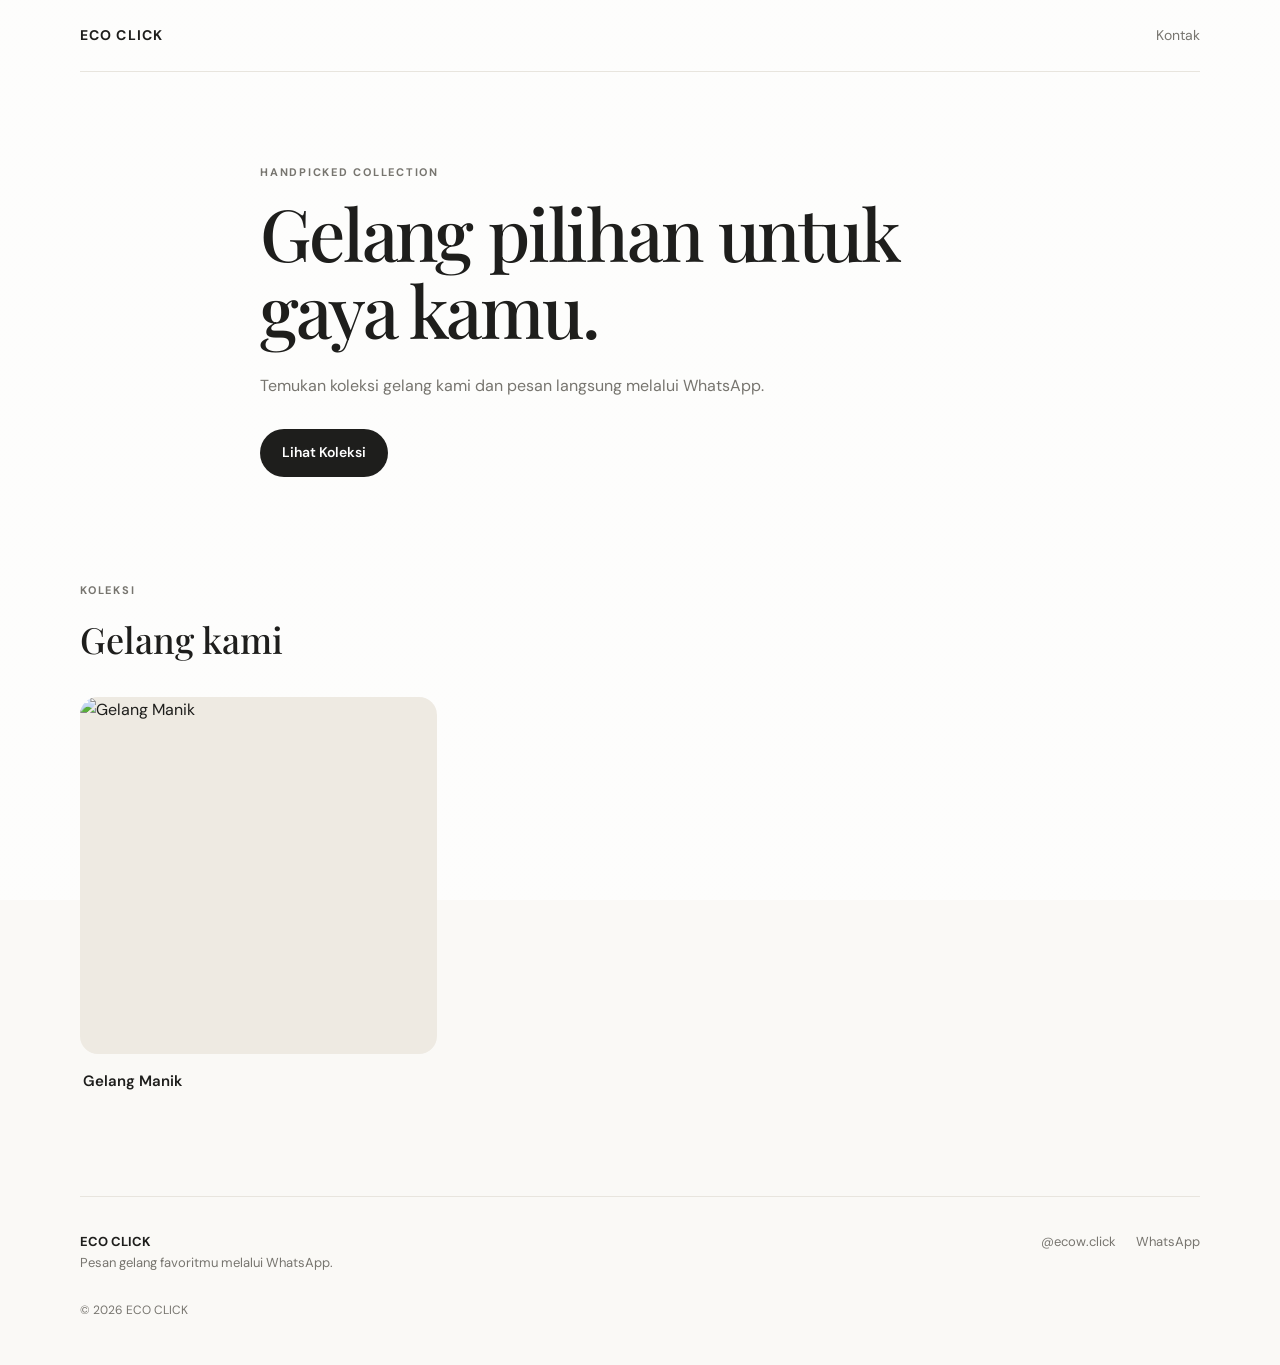
==== index.html @ ca8bfdcc "Add files via upload" ====
<!DOCTYPE html>
<html lang="id">
<head>
  <meta charset="UTF-8">
  <meta name="viewport" content="width=device-width, initial-scale=1.0">
  <meta name="description" content="Koleksi gelang">
  <title>nama toko | Koleksi Gelang</title>
  <link rel="stylesheet" href="style.css">
</head>
<body>
  <header class="header">
    <a href="index.html" class="brand">nama toko</a>
    <a href="#kontak" class="nav-contact">Kontak</a>
  </header>

  <main>
    <section class="hero">
      <p class="eyebrow">HANDPICKED COLLECTION</p>
      <h1>Gelang pilihan untuk gaya kamu.</h1>
      <p class="hero-text">Temukan koleksi gelang kami dan pesan langsung melalui WhatsApp.</p>
      <a href="#koleksi" class="primary-btn">Lihat Koleksi</a>
    </section>

    <section id="koleksi" class="collection">
      <div class="section-heading">
        <p class="eyebrow">KOLEKSI</p>
        <h2>Gelang kami</h2>
      </div>
      <div id="productGrid" class="product-grid"></div>
    </section>
  </main>

  <footer id="kontak" class="footer">
    <div>
      <strong id="footerStoreName">NAMA TOKO</strong>
      <p>Pesan gelang favoritmu melalui WhatsApp.</p>
    </div>
    <div class="footer-links">
      <a id="instagramLink" href="#" target="_blank" rel="noopener">@username</a>
      <a id="whatsappLink" href="#" target="_blank" rel="noopener">WhatsApp</a>
    </div>
    <p class="copyright">© <span id="year"></span> NAMA TOKO</p>
  </footer>

  <script src="script.js"></script>
</body>
</html>
---- style.css ----
@import url('https://fonts.googleapis.com/css2?family=DM+Sans:wght@400;500;600;700&family=Playfair+Display:wght@500;600&display=swap');

:root {
  --bg: #faf9f6;
  --surface: #ffffff;
  --text: #1e1e1c;
  --muted: #77756f;
  --line: #e8e5de;
  --accent: #1e1e1c;
  --radius: 18px;
}

* {
  box-sizing: border-box;
  margin: 0;
  padding: 0;
}

html {
  scroll-behavior: smooth;
}

body {
  background: var(--bg);
  color: var(--text);
  font-family: "DM Sans", sans-serif;
  line-height: 1.6;
}

a {
  color: inherit;
  text-decoration: none;
}

.header {
  width: min(1120px, calc(100% - 40px));
  margin: auto;
  min-height: 72px;
  display: flex;
  align-items: center;
  justify-content: space-between;
  border-bottom: 1px solid var(--line);
}

.brand {
  font-size: 14px;
  font-weight: 700;
  letter-spacing: .08em;
}

.nav-contact,
.back-link {
  font-size: 14px;
  color: var(--muted);
}

.hero {
  width: min(760px, calc(100% - 40px));
  margin: 0 auto;
  padding: 92px 0 105px;
}

.eyebrow {
  font-size: 11px;
  font-weight: 700;
  letter-spacing: .16em;
  color: var(--muted);
  margin-bottom: 12px;
}




body {
  background-image:
    linear-gradient(
      rgba(255, 255, 255, 0.65),
      rgba(255, 255, 255, 0.65)
    ),
    url("images/home-bg.jpeg");

  background-size: cover;
  background-position: center center;
  background-repeat: no-repeat;
  background-attachment: fixed;
}


.hero h1,
.detail-content h1,
.not-found h1 {
  font-family: "Playfair Display", serif;
  font-weight: 500;
  line-height: 1.08;
}

.hero h1 {
  max-width: 700px;
  font-size: clamp(42px, 7vw, 72px);
  letter-spacing: -.03em;
}

.hero-text {
  max-width: 540px;
  margin: 24px 0 30px;
  color: var(--muted);
  font-size: 16px;
}

.primary-btn,
.whatsapp-btn {
  display: inline-flex;
  align-items: center;
  justify-content: center;
  min-height: 48px;
  padding: 0 22px;
  border-radius: 999px;
  background: var(--accent);
  color: white;
  font-size: 14px;
  font-weight: 600;
  transition: transform .2s ease, opacity .2s ease;
}

.primary-btn:hover,
.whatsapp-btn:hover {
  transform: translateY(-2px);
  opacity: .9;
}

.collection {
  width: min(1120px, calc(100% - 40px));
  margin: 0 auto;
  padding-bottom: 100px;
}

.section-heading {
  margin-bottom: 28px;
}

.section-heading h2 {
  font-family: "Playfair Display", serif;
  font-size: 36px;
  font-weight: 500;
}

.product-grid {
  display: grid;
  grid-template-columns: repeat(3, 1fr);
  gap: 24px;
}

.product-card {
  display: block;
}

.product-image-wrap {
  aspect-ratio: 1 / 1;
  overflow: hidden;
  border-radius: var(--radius);
  background: #eeeae2;
}

.product-image {
  width: 100%;
  height: 100%;
  object-fit: contain;
  object-position: center;
  display: block;
  transition: transform .35s ease;
}

.product-card:hover .product-image {
  transform: scale(1.03);
}

.product-info {
  padding: 15px 3px 0;
}

.product-info h3 {
  font-size: 15px;
  font-weight: 600;
}

.product-info p {
  margin-top: 3px;
  color: var(--muted);
  font-size: 14px;
}

.product-detail {
  width: min(1000px, calc(100% - 40px));
  margin: 0 auto;
  padding: 60px 0 100px;
  display: grid;
  grid-template-columns: minmax(0, 1fr) minmax(320px, .8fr);
  gap: 64px;
  align-items: start;
}

.detail-image-wrap {
  border-radius: var(--radius);
  overflow: hidden;
  background: #eeeae2;
}

.detail-image {
  width: 100%;
  display: block;
  aspect-ratio: 1 / 1;
  object-fit: contain;
  object-position: center;
}

.detail-content {
  padding-top: 20px;
}

.detail-content h1 {
  font-size: clamp(38px, 5vw, 56px);
}

.detail-price {
  margin-top: 12px;
  font-size: 19px;
  font-weight: 600;
}

.divider {
  height: 1px;
  background: var(--line);
  margin: 28px 0;
}

.detail-description {
  color: var(--muted);
  font-size: 15px;
}

.contact-box {
  margin-top: 36px;
  padding: 22px;
  background: var(--surface);
  border: 1px solid var(--line);
  border-radius: var(--radius);
}

.contact-label {
  font-size: 12px;
  color: var(--muted);
  text-transform: uppercase;
  letter-spacing: .1em;
}

.contact-number {
  margin: 5px 0 17px;
  font-size: 15px;
  font-weight: 600;
}

.whatsapp-btn {
  width: 100%;
}

.not-found {
  width: min(700px, calc(100% - 40px));
  margin: auto;
  padding: 120px 0;
  text-align: center;
}

.not-found p {
  color: var(--muted);
  margin: 15px 0 25px;
}

.empty {
  color: var(--muted);
}

.footer {
  border-top: 1px solid var(--line);
  width: min(1120px, calc(100% - 40px));
  margin: auto;
  padding: 35px 0 45px;
  display: grid;
  grid-template-columns: 1fr auto;
  gap: 12px 40px;
  color: var(--muted);
  font-size: 13px;
}

.footer strong {
  color: var(--text);
}

.footer-links {
  display: flex;
  gap: 20px;
}

.footer-links a:hover {
  color: var(--text);
}

.copyright {
  grid-column: 1 / -1;
  margin-top: 15px;
  font-size: 12px;
}

@media (max-width: 760px) {
  .header {
    width: min(100% - 28px, 1120px);
  }

  .hero {
    width: min(100% - 28px, 760px);
    padding: 65px 0 75px;
  }

  .hero h1 {
    font-size: 45px;
  }

  .collection {
    width: min(100% - 28px, 1120px);
    padding-bottom: 75px;
  }

  .product-grid {
    grid-template-columns: repeat(2, minmax(0, 1fr));
    gap: 18px 12px;
  }

  .product-info {
    padding-top: 11px;
  }

  .product-info h3 {
    font-size: 14px;
  }

  .product-info p {
    font-size: 13px;
  }

  .product-detail {
    width: min(100% - 28px, 1000px);
    padding: 28px 0 70px;
    display: block;
  }

  .detail-content {
    padding-top: 30px;
  }

  .footer {
    width: min(100% - 28px, 1120px);
    grid-template-columns: 1fr;
  }

  .footer-links {
    margin-top: 10px;
  }
}


@media (max-width: 768px) {
  body {
    background-size: cover;
    background-position: center center;
    background-attachment: scroll;
  }
}
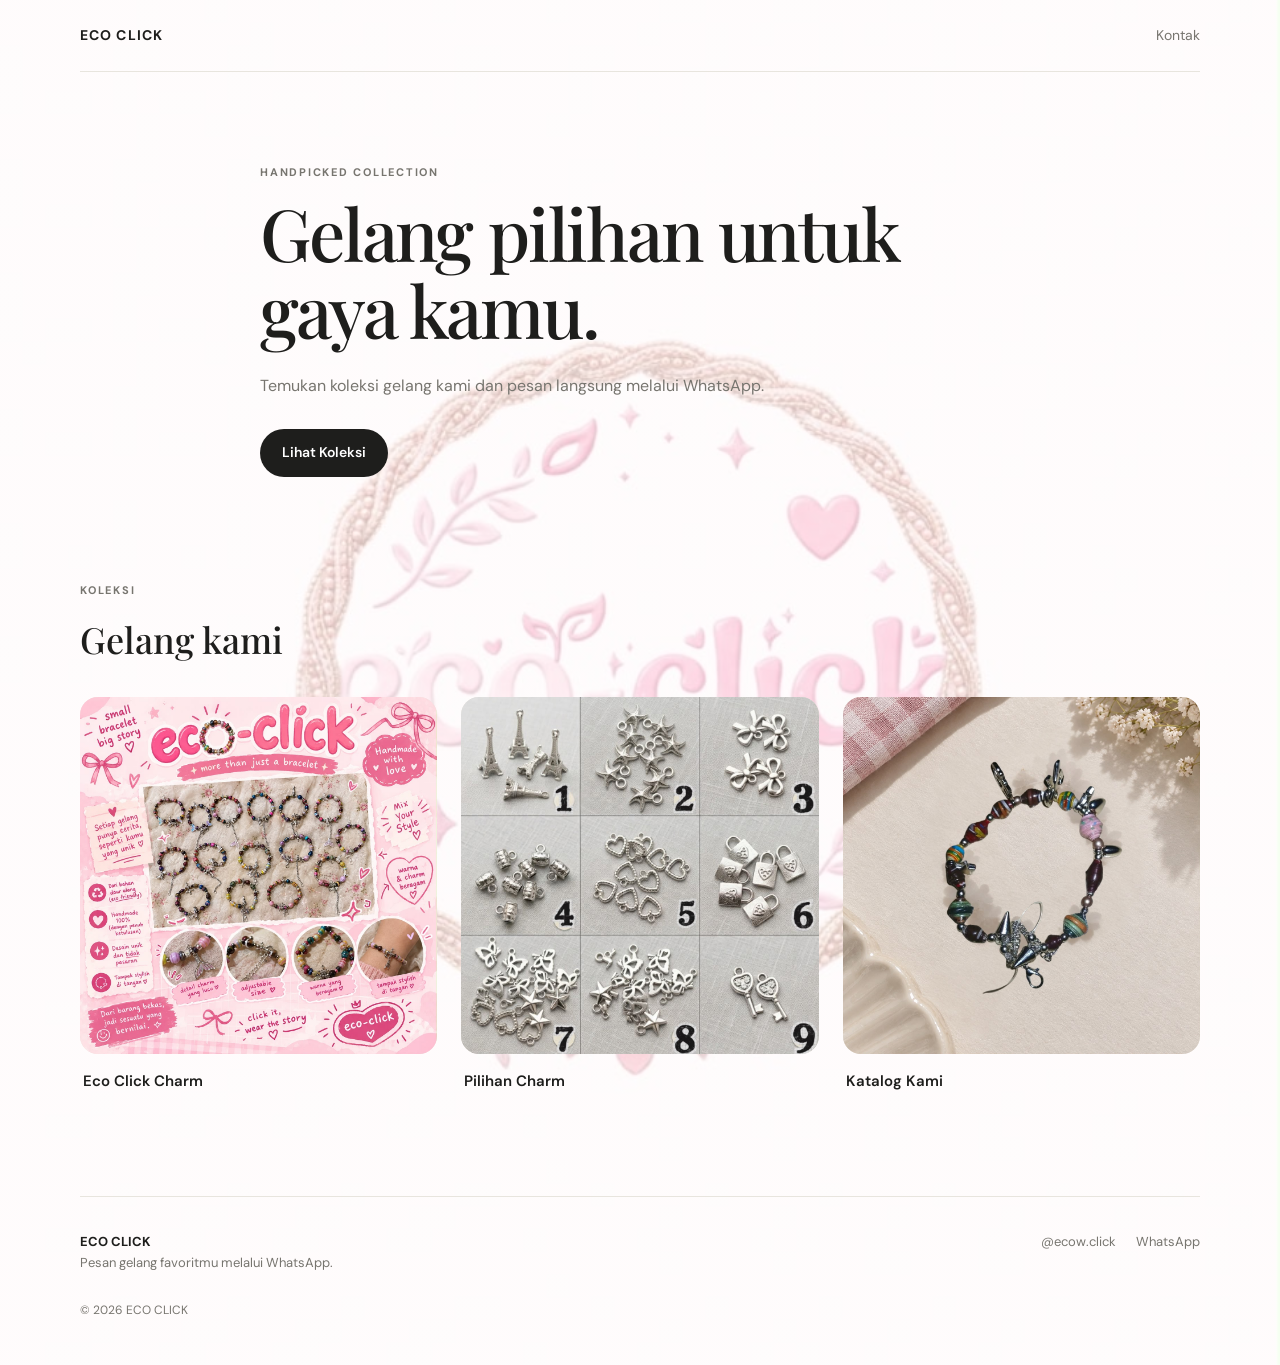
==== commit 2978daea: "Update index.html" ====
--- a/index.html
+++ b/index.html
@@ -4,7 +4,7 @@
   <meta charset="UTF-8">
   <meta name="viewport" content="width=device-width, initial-scale=1.0">
   <meta name="description" content="Koleksi gelang">
-  <title>nama toko | Koleksi Gelang</title>
+  <title>eco click | Koleksi Gelang</title>
   <link rel="stylesheet" href="style.css">
 </head>
 <body>
--- a/style.css
+++ b/style.css
@@ -21,7 +21,18 @@
 }
 
 body {
-  background: var(--bg);
+  background:
+    linear-gradient(
+      rgba(255, 255, 255, 0.65),
+      rgba(255, 255, 255, 0.65)
+    ),
+    url("./homeBG.JPG");
+
+  background-size: cover;
+  background-position: center;
+  background-repeat: no-repeat;
+  background-attachment: scroll;
+
   color: var(--text);
   font-family: "DM Sans", sans-serif;
   line-height: 1.6;
@@ -71,19 +82,6 @@
 
 
 
-body {
-  background-image:
-    linear-gradient(
-      rgba(255, 255, 255, 0.65),
-      rgba(255, 255, 255, 0.65)
-    ),
-    url("images/home-bg.jpeg");
-
-  background-size: cover;
-  background-position: center center;
-  background-repeat: no-repeat;
-  background-attachment: fixed;
-}
 
 
 .hero h1,
@@ -370,7 +368,74 @@
 @media (max-width: 768px) {
   body {
     background-size: cover;
-    background-position: center center;
+    background-position: center top;
     background-attachment: scroll;
   }
-}+}
+
+
+/* =========================
+   PRODUCT IMAGE SLIDER
+   ========================= */
+
+.detail-gallery {
+  width: 100%;
+}
+
+.gallery-main {
+  position: relative;
+  border-radius: var(--radius);
+  overflow: hidden;
+  background: #eeeae2;
+}
+
+.gallery-main .detail-image {
+  width: 100%;
+  aspect-ratio: 1 / 1;
+  object-fit: contain;
+  display: block;
+}
+
+.gallery-arrow {
+  position: absolute;
+  top: 50%;
+  transform: translateY(-50%);
+  z-index: 2;
+
+  width: 42px;
+  height: 42px;
+  border: none;
+  border-radius: 50%;
+
+  background: rgba(255, 255, 255, 0.9);
+  color: #1e1e1c;
+
+  font-size: 30px;
+  line-height: 1;
+  cursor: pointer;
+
+  display: flex;
+  align-items: center;
+  justify-content: center;
+
+  transition: opacity .2s ease, transform .2s ease;
+}
+
+.gallery-arrow:hover {
+  opacity: .8;
+}
+
+.gallery-prev {
+  left: 15px;
+}
+
+.gallery-next {
+  right: 15px;
+}
+
+.gallery-counter {
+  text-align: center;
+  margin-top: 10px;
+  color: var(--muted);
+  font-size: 13px;
+}
